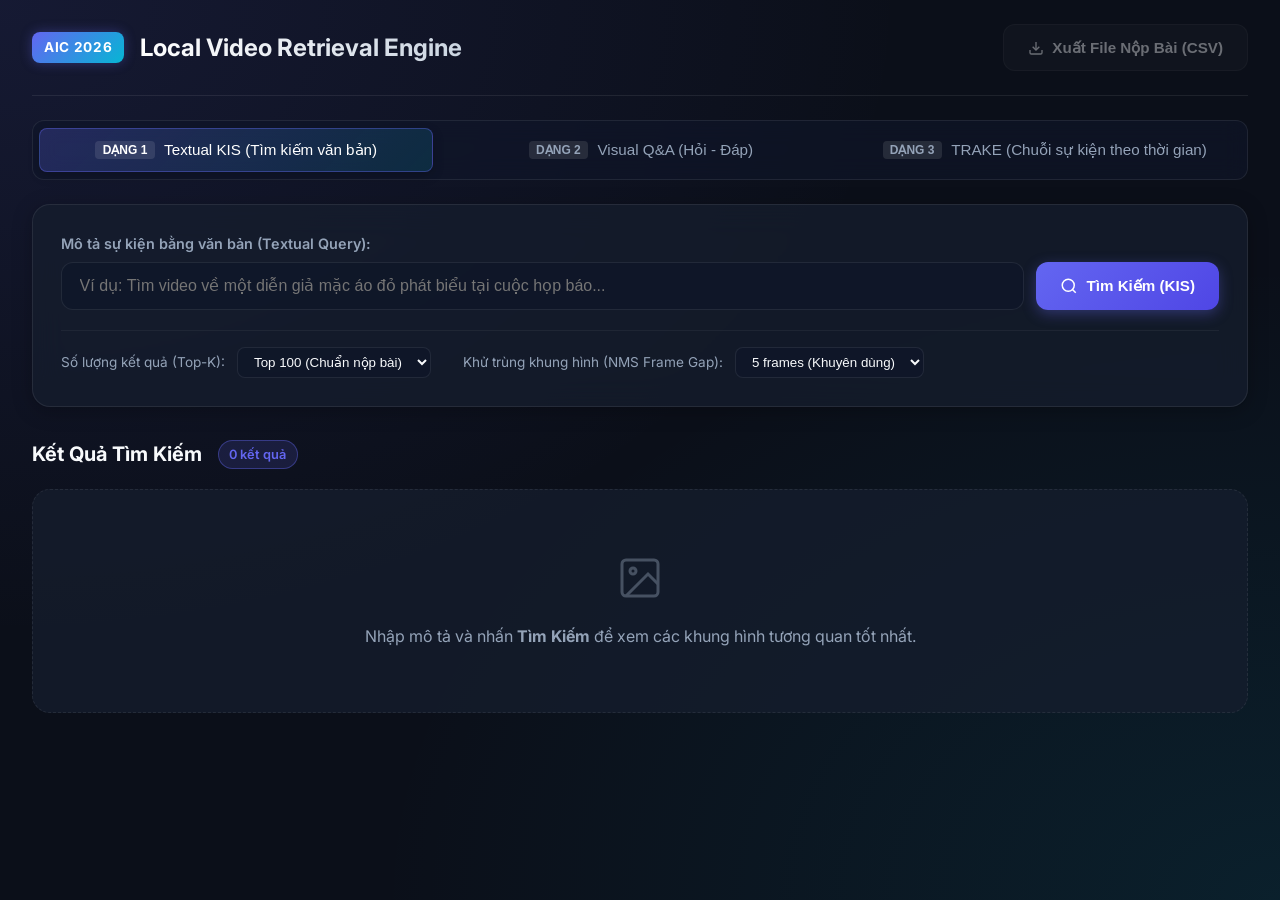
==== frontend/index.html @ 933ae002 "Initial commit: AIC 2026 local video retrieval engine with Textual KIS support" ====
<!DOCTYPE html>
<html lang="vi">
<head>
    <meta charset="UTF-8">
    <meta name="viewport" content="width=device-width, initial-scale=1.0">
    <meta name="description" content="Hệ thống Tìm kiếm Video AIC 2026 Local Search Engine - Textual KIS, Visual Q&A, TRAKE">
    <title>AIC 2026 - Local Video Retrieval Engine</title>
    <link rel="preconnect" href="https://fonts.googleapis.com">
    <link rel="preconnect" href="https://fonts.gstatic.com" crossorigin>
    <link href="https://fonts.googleapis.com/css2?family=Inter:wght@300;400;500;600;700&display=swap" rel="stylesheet">
    <link rel="stylesheet" href="style.css">
</head>
<body>
    <div class="app-container">
        <!-- Top Navigation / Header -->
        <header class="app-header">
            <div class="brand">
                <div class="logo-badge">AIC 2026</div>
                <h1>Local Video Retrieval Engine</h1>
            </div>
            <div class="header-actions">
                <button id="btn-export-sub" class="btn btn-secondary" disabled>
                    <svg width="16" height="16" viewBox="0 0 24 24" fill="none" stroke="currentColor" stroke-width="2"><path d="M21 15v4a2 2 0 0 1-2 2H5a2 2 0 0 1-2-2v-4"/><polyline points="7 10 12 15 17 10"/><line x1="12" y1="15" x2="12" y2="3"/></svg>
                    Xuất File Nộp Bài (CSV)
                </button>
            </div>
        </header>

        <!-- Main Task Navigation Tabs -->
        <nav class="nav-tabs" role="tablist">
            <button class="tab-btn active" id="tab-kis" data-tab="kis" role="tab" aria-selected="true">
                <span class="tab-number">Dạng 1</span>
                <span class="tab-label">Textual KIS (Tìm kiếm văn bản)</span>
            </button>
            <button class="tab-btn" id="tab-vqa" data-tab="vqa" role="tab" aria-selected="false">
                <span class="tab-number">Dạng 2</span>
                <span class="tab-label">Visual Q&A (Hỏi - Đáp)</span>
            </button>
            <button class="tab-btn" id="tab-trake" data-tab="trake" role="tab" aria-selected="false">
                <span class="tab-number">Dạng 3</span>
                <span class="tab-label">TRAKE (Chuỗi sự kiện theo thời gian)</span>
            </button>
        </nav>

        <!-- Query Panels Container -->
        <main class="main-content">
            <!-- TAB 1: TEXTUAL KIS -->
            <section id="panel-kis" class="tab-panel active" role="tabpanel">
                <div class="search-box-card">
                    <div class="search-input-group">
                        <label for="input-kis-query" class="input-label">Mô tả sự kiện bằng văn bản (Textual Query):</label>
                        <div class="search-bar-wrapper">
                            <input type="text" id="input-kis-query" class="search-input" 
                                placeholder="Ví dụ: Tìm video về một diễn giả mặc áo đỏ phát biểu tại cuộc họp báo..." 
                                autocomplete="off">
                            <button id="btn-search-kis" class="btn btn-primary">
                                <svg width="18" height="18" viewBox="0 0 24 24" fill="none" stroke="currentColor" stroke-width="2"><circle cx="11" cy="11" r="8"/><line x1="21" y1="21" x2="16.65" y2="16.65"/></svg>
                                Tìm Kiếm (KIS)
                            </button>
                        </div>
                    </div>

                    <div class="search-options">
                        <div class="option-item">
                            <label for="select-topk">Số lượng kết quả (Top-K):</label>
                            <select id="select-topk" class="select-control">
                                <option value="10">Top 10</option>
                                <option value="20">Top 20</option>
                                <option value="50">Top 50</option>
                                <option value="100" selected>Top 100 (Chuẩn nộp bài)</option>
                            </select>
                        </div>
                        <div class="option-item">
                            <label for="select-nms">Khử trùng khung hình (NMS Frame Gap):</label>
                            <select id="select-nms" class="select-control">
                                <option value="0">Tắt (Giữ tất cả frame)</option>
                                <option value="3">3 frames</option>
                                <option value="5" selected>5 frames (Khuyên dùng)</option>
                                <option value="10">10 frames</option>
                            </select>
                        </div>
                    </div>
                </div>
            </section>

            <!-- TAB 2: VISUAL Q&A -->
            <section id="panel-vqa" class="tab-panel" role="tabpanel">
                <div class="search-box-card">
                    <div class="search-input-group">
                        <label for="input-vqa-context" class="input-label">1. Bối cảnh sự kiện (Event Context):</label>
                        <input type="text" id="input-vqa-context" class="search-input" 
                            placeholder="Ví dụ: Trong video quay cảnh lễ trao giải thưởng âm nhạc...">
                    </div>
                    <div class="search-input-group" style="margin-top: 1rem;">
                        <label for="input-vqa-question" class="input-label">2. Câu hỏi chi tiết (Question):</label>
                        <div class="search-bar-wrapper">
                            <input type="text" id="input-vqa-question" class="search-input" 
                                placeholder="Ví dụ: Có bao nhiêu người lên sân khấu để nhận giải?">
                            <button id="btn-search-vqa" class="btn btn-primary">
                                Tìm & Trả Lời (VQA)
                            </button>
                        </div>
                    </div>
                </div>
            </section>

            <!-- TAB 3: TRAKE -->
            <section id="panel-trake" class="tab-panel" role="tabpanel">
                <div class="search-box-card">
                    <div class="trake-header">
                        <h3>Căn chỉnh Chuỗi Sự kiện theo Thời gian (TRAKE)</h3>
                        <p class="subtitle">Định vị chính xác chuỗi $N$ khoảnh khắc ngữ nghĩa (semantic keyframes) theo thứ tự tăng dần thời gian.</p>
                    </div>
                    <div id="trake-events-list" class="trake-events-container">
                        <div class="event-input-row">
                            <span class="event-badge">Sự kiện 1</span>
                            <input type="text" class="search-input trake-event-input" placeholder="Event 1 (vd: Chạy đà chạm đất...)">
                        </div>
                        <div class="event-input-row">
                            <span class="event-badge">Sự kiện 2</span>
                            <input type="text" class="search-input trake-event-input" placeholder="Event 2 (vd: Giậm nhảy rời mặt đất...)">
                        </div>
                    </div>
                    <div class="trake-actions">
                        <button id="btn-add-trake-event" class="btn btn-secondary">+ Thêm Sự Kiện</button>
                        <button id="btn-search-trake" class="btn btn-primary">Định Vị Chuỗi TRAKE</button>
                    </div>
                </div>
            </section>

            <!-- RESULTS SECTION -->
            <section class="results-container">
                <div class="results-header">
                    <div class="results-title-group">
                        <h2>Kết Quả Tìm Kiếm</h2>
                        <span id="results-count" class="badge-count">0 kết quả</span>
                    </div>
                    <div id="loading-spinner" class="spinner-inline hidden">
                        <div class="spinner"></div> Đang tìm kiếm...
                    </div>
                </div>

                <!-- Keyframe Gallery Grid -->
                <div id="keyframe-grid" class="keyframe-grid">
                    <div class="empty-state">
                        <svg width="48" height="48" viewBox="0 0 24 24" fill="none" stroke="currentColor" stroke-width="1.5"><rect x="3" y="3" width="18" height="18" rx="2" ry="2"/><circle cx="8.5" cy="8.5" r="1.5"/><polyline points="21 15 16 10 5 21"/></svg>
                        <p>Nhập mô tả và nhấn <strong>Tìm Kiếm</strong> để xem các khung hình tương quan tốt nhất.</p>
                    </div>
                </div>
            </section>
        </main>
    </div>

    <!-- Image Preview Lightbox Modal -->
    <div id="preview-modal" class="modal hidden">
        <div class="modal-overlay"></div>
        <div class="modal-card">
            <button id="btn-close-modal" class="modal-close-btn">&times;</button>
            <div class="modal-body">
                <img id="modal-img" src="" alt="Keyframe Preview">
                <div class="modal-info">
                    <h3 id="modal-video-title">Video ID</h3>
                    <p id="modal-frame-info">Frame ID: 0</p>
                    <p id="modal-score-info">Score: 0.0000</p>
                </div>
            </div>
        </div>
    </div>

    <script src="app.js"></script>
</body>
</html>
---- frontend/style.css ----
:root {
    --bg-main: #0b0f19;
    --bg-card: rgba(22, 30, 46, 0.75);
    --bg-card-hover: rgba(30, 41, 59, 0.9);
    --border-color: rgba(255, 255, 255, 0.08);
    --border-accent: rgba(99, 102, 241, 0.4);
    
    --primary: #6366f1;
    --primary-hover: #4f46e5;
    --primary-glow: rgba(99, 102, 241, 0.35);
    --accent-cyan: #06b6d4;
    --accent-pink: #ec4899;
    
    --text-main: #f8fafc;
    --text-muted: #94a3b8;
    --text-dim: #64748b;

    --radius-sm: 8px;
    --radius-md: 12px;
    --radius-lg: 18px;
    
    --shadow-subtle: 0 4px 20px rgba(0, 0, 0, 0.25);
    --shadow-glow: 0 0 25px rgba(99, 102, 241, 0.25);
    --transition-fast: all 0.2s cubic-bezier(0.4, 0, 0.2, 1);
}

* {
    box-sizing: border-box;
    margin: 0;
    padding: 0;
}

body {
    font-family: 'Inter', system-ui, -apple-system, sans-serif;
    background-color: var(--bg-main);
    color: var(--text-main);
    line-height: 1.5;
    min-height: 100vh;
    background-image: 
        radial-gradient(at 0% 0%, rgba(99, 102, 241, 0.12) 0px, transparent 50%),
        radial-gradient(at 100% 100%, rgba(6, 182, 212, 0.1) 0px, transparent 50%);
    background-attachment: fixed;
}

.app-container {
    max-width: 1440px;
    margin: 0 auto;
    padding: 1.5rem 2rem 4rem;
}

/* Header */
.app-header {
    display: flex;
    justify-content: space-between;
    align-items: center;
    padding-bottom: 1.5rem;
    border-bottom: 1px solid var(--border-color);
    margin-bottom: 1.5rem;
}

.brand {
    display: flex;
    align-items: center;
    gap: 1rem;
}

.logo-badge {
    background: linear-gradient(135deg, var(--primary), var(--accent-cyan));
    color: #fff;
    font-weight: 700;
    font-size: 0.85rem;
    padding: 0.35rem 0.75rem;
    border-radius: var(--radius-sm);
    letter-spacing: 0.05em;
    box-shadow: 0 0 12px var(--primary-glow);
}

.brand h1 {
    font-size: 1.5rem;
    font-weight: 700;
    background: linear-gradient(to right, #ffffff, #cbd5e1);
    -webkit-background-clip: text;
    -webkit-text-fill-color: transparent;
}

/* Nav Tabs */
.nav-tabs {
    display: flex;
    gap: 0.75rem;
    margin-bottom: 1.5rem;
    background: rgba(15, 23, 42, 0.6);
    padding: 0.4rem;
    border-radius: var(--radius-md);
    border: 1px solid var(--border-color);
    backdrop-filter: blur(12px);
}

.tab-btn {
    flex: 1;
    display: flex;
    align-items: center;
    justify-content: center;
    gap: 0.6rem;
    padding: 0.75rem 1.25rem;
    background: transparent;
    border: none;
    border-radius: var(--radius-sm);
    color: var(--text-muted);
    font-weight: 500;
    font-size: 0.95rem;
    cursor: pointer;
    transition: var(--transition-fast);
}

.tab-btn:hover {
    color: var(--text-main);
    background: rgba(255, 255, 255, 0.04);
}

.tab-btn.active {
    background: linear-gradient(135deg, rgba(99, 102, 241, 0.25), rgba(6, 182, 212, 0.15));
    color: #ffffff;
    border: 1px solid var(--border-accent);
    box-shadow: 0 4px 12px rgba(0, 0, 0, 0.2);
}

.tab-number {
    font-size: 0.75rem;
    text-transform: uppercase;
    background: rgba(255, 255, 255, 0.1);
    padding: 0.15rem 0.45rem;
    border-radius: 4px;
    font-weight: 600;
}

/* Cards & Forms */
.search-box-card {
    background: var(--bg-card);
    border: 1px solid var(--border-color);
    border-radius: var(--radius-lg);
    padding: 1.75rem;
    backdrop-filter: blur(16px);
    box-shadow: var(--shadow-subtle);
    margin-bottom: 2rem;
}

.input-label {
    display: block;
    font-size: 0.9rem;
    font-weight: 600;
    color: var(--text-muted);
    margin-bottom: 0.5rem;
}

.search-bar-wrapper {
    display: flex;
    gap: 0.75rem;
}

.search-input {
    flex: 1;
    background: rgba(15, 23, 42, 0.8);
    border: 1px solid var(--border-color);
    border-radius: var(--radius-md);
    padding: 0.85rem 1.1rem;
    color: var(--text-main);
    font-size: 1rem;
    outline: none;
    transition: var(--transition-fast);
}

.search-input:focus {
    border-color: var(--primary);
    box-shadow: 0 0 0 3px var(--primary-glow);
}

.search-options {
    display: flex;
    gap: 2rem;
    margin-top: 1.25rem;
    padding-top: 1rem;
    border-top: 1px solid rgba(255, 255, 255, 0.05);
}

.option-item {
    display: flex;
    align-items: center;
    gap: 0.75rem;
    font-size: 0.85rem;
    color: var(--text-muted);
}

.select-control {
    background: rgba(15, 23, 42, 0.8);
    border: 1px solid var(--border-color);
    border-radius: var(--radius-sm);
    color: var(--text-main);
    padding: 0.4rem 0.75rem;
    outline: none;
    cursor: pointer;
}

/* Buttons */
.btn {
    display: inline-flex;
    align-items: center;
    gap: 0.5rem;
    font-weight: 600;
    font-size: 0.95rem;
    padding: 0.85rem 1.5rem;
    border-radius: var(--radius-md);
    border: none;
    cursor: pointer;
    transition: var(--transition-fast);
}

.btn-primary {
    background: linear-gradient(135deg, var(--primary), var(--primary-hover));
    color: #ffffff;
    box-shadow: 0 4px 14px var(--primary-glow);
}

.btn-primary:hover {
    transform: translateY(-1px);
    box-shadow: 0 6px 20px var(--primary-glow);
}

.btn-secondary {
    background: rgba(255, 255, 255, 0.06);
    color: var(--text-main);
    border: 1px solid var(--border-color);
}

.btn-secondary:hover:not(:disabled) {
    background: rgba(255, 255, 255, 0.12);
}

.btn:disabled {
    opacity: 0.4;
    cursor: not-allowed;
}

/* Tab Panels */
.tab-panel {
    display: none;
}

.tab-panel.active {
    display: block;
}

/* Results Gallery */
.results-header {
    display: flex;
    justify-content: space-between;
    align-items: center;
    margin-bottom: 1.25rem;
}

.results-title-group {
    display: flex;
    align-items: center;
    gap: 1rem;
}

.results-title-group h2 {
    font-size: 1.25rem;
    font-weight: 700;
}

.badge-count {
    background: rgba(99, 102, 241, 0.15);
    color: var(--primary);
    border: 1px solid var(--border-accent);
    padding: 0.25rem 0.65rem;
    border-radius: 20px;
    font-size: 0.8rem;
    font-weight: 600;
}

.keyframe-grid {
    display: grid;
    grid-template-columns: repeat(auto-fill, minmax(240px, 1fr));
    gap: 1.25rem;
}

.keyframe-card {
    background: var(--bg-card);
    border: 1px solid var(--border-color);
    border-radius: var(--radius-md);
    overflow: hidden;
    transition: var(--transition-fast);
    cursor: pointer;
    position: relative;
}

.keyframe-card:hover {
    transform: translateY(-4px);
    border-color: var(--border-accent);
    box-shadow: 0 10px 25px rgba(0, 0, 0, 0.4), var(--shadow-glow);
}

.card-img-wrapper {
    width: 100%;
    aspect-ratio: 16 / 9;
    background: #0f172a;
    position: relative;
    overflow: hidden;
}

.card-img-wrapper img {
    width: 100%;
    height: 100%;
    object-fit: cover;
    transition: transform 0.3s ease;
}

.keyframe-card:hover .card-img-wrapper img {
    transform: scale(1.04);
}

.card-rank {
    position: absolute;
    top: 8px;
    left: 8px;
    background: rgba(15, 23, 42, 0.85);
    color: #fff;
    font-size: 0.75rem;
    font-weight: 700;
    padding: 0.2rem 0.5rem;
    border-radius: 4px;
    backdrop-filter: blur(4px);
}

.card-score {
    position: absolute;
    top: 8px;
    right: 8px;
    background: rgba(6, 182, 212, 0.85);
    color: #fff;
    font-size: 0.75rem;
    font-weight: 700;
    padding: 0.2rem 0.5rem;
    border-radius: 4px;
}

.card-body {
    padding: 0.85rem;
}

.card-video-title {
    font-size: 0.9rem;
    font-weight: 600;
    color: var(--text-main);
}

.card-frame-info {
    font-size: 0.8rem;
    color: var(--text-muted);
    margin-top: 0.2rem;
}

/* Empty State & Spinner */
.empty-state {
    grid-column: 1 / -1;
    text-align: center;
    padding: 4rem 2rem;
    background: var(--bg-card);
    border: 1px dashed var(--border-color);
    border-radius: var(--radius-lg);
    color: var(--text-muted);
}

.empty-state svg {
    opacity: 0.4;
    margin-bottom: 1rem;
}

.spinner-inline {
    display: flex;
    align-items: center;
    gap: 0.5rem;
    color: var(--primary);
    font-size: 0.9rem;
}

.spinner {
    width: 16px;
    height: 16px;
    border: 2px solid rgba(99, 102, 241, 0.3);
    border-top-color: var(--primary);
    border-radius: 50%;
    animation: spin 0.8s linear infinite;
}

@keyframes spin {
    to { transform: rotate(360deg); }
}

.hidden {
    display: none !important;
}

/* Modal */
.modal {
    position: fixed;
    inset: 0;
    z-index: 100;
    display: flex;
    align-items: center;
    justify-content: center;
}

.modal-overlay {
    position: absolute;
    inset: 0;
    background: rgba(11, 15, 25, 0.85);
    backdrop-filter: blur(8px);
}

.modal-card {
    position: relative;
    z-index: 101;
    background: var(--bg-main);
    border: 1px solid var(--border-accent);
    border-radius: var(--radius-lg);
    max-width: 900px;
    width: 90%;
    overflow: hidden;
    box-shadow: 0 20px 50px rgba(0, 0, 0, 0.6);
}

.modal-close-btn {
    position: absolute;
    top: 12px;
    right: 16px;
    background: rgba(0,0,0,0.5);
    color: #fff;
    border: none;
    font-size: 1.5rem;
    border-radius: 50%;
    width: 36px;
    height: 36px;
    cursor: pointer;
}

.modal-body img {
    width: 100%;
    max-height: 550px;
    object-fit: contain;
    background: #000;
}

.modal-info {
    padding: 1.25rem;
}
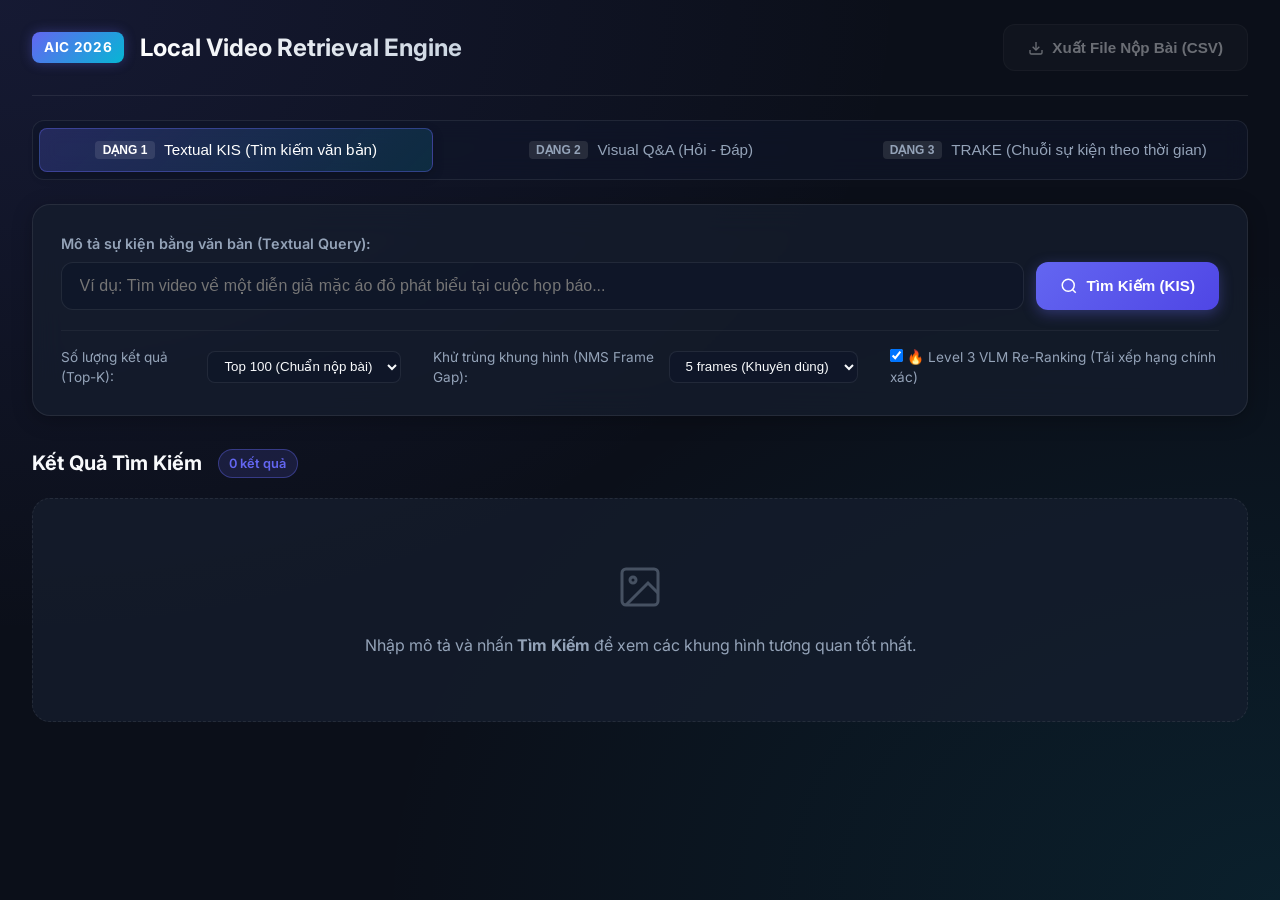
==== commit 28e51e79: "feat: implement SigLIP 2 indexing, streaming KIS search, VLM reranking, and spatial grid processing" ====
--- a/frontend/index.html
+++ b/frontend/index.html
@@ -9,6 +9,21 @@
     <link rel="preconnect" href="https://fonts.gstatic.com" crossorigin>
     <link href="https://fonts.googleapis.com/css2?family=Inter:wght@300;400;500;600;700&display=swap" rel="stylesheet">
     <link rel="stylesheet" href="style.css">
+    <style>
+        @keyframes popFadeIn {
+            0% {
+                opacity: 0;
+                transform: translateY(12px) scale(0.96);
+            }
+            100% {
+                opacity: 1;
+                transform: translateY(0) scale(1);
+            }
+        }
+        .keyframe-card.pop-in {
+            animation: popFadeIn 0.28s cubic-bezier(0.16, 1, 0.3, 1) forwards;
+        }
+    </style>
 </head>
 <body>
     <div class="app-container">
@@ -78,6 +93,12 @@
                                 <option value="5" selected>5 frames (Khuyên dùng)</option>
                                 <option value="10">10 frames</option>
                             </select>
+                        </div>
+                        <div class="option-item option-checkbox">
+                            <label for="check-reranker">
+                                <input type="checkbox" id="check-reranker" checked>
+                                🔥 Level 3 VLM Re-Ranking (Tái xếp hạng chính xác)
+                            </label>
                         </div>
                     </div>
                 </div>
@@ -167,6 +188,6 @@
         </div>
     </div>
 
-    <script src="app.js"></script>
+    <script src="app.js?v=stream_2"></script>
 </body>
 </html>
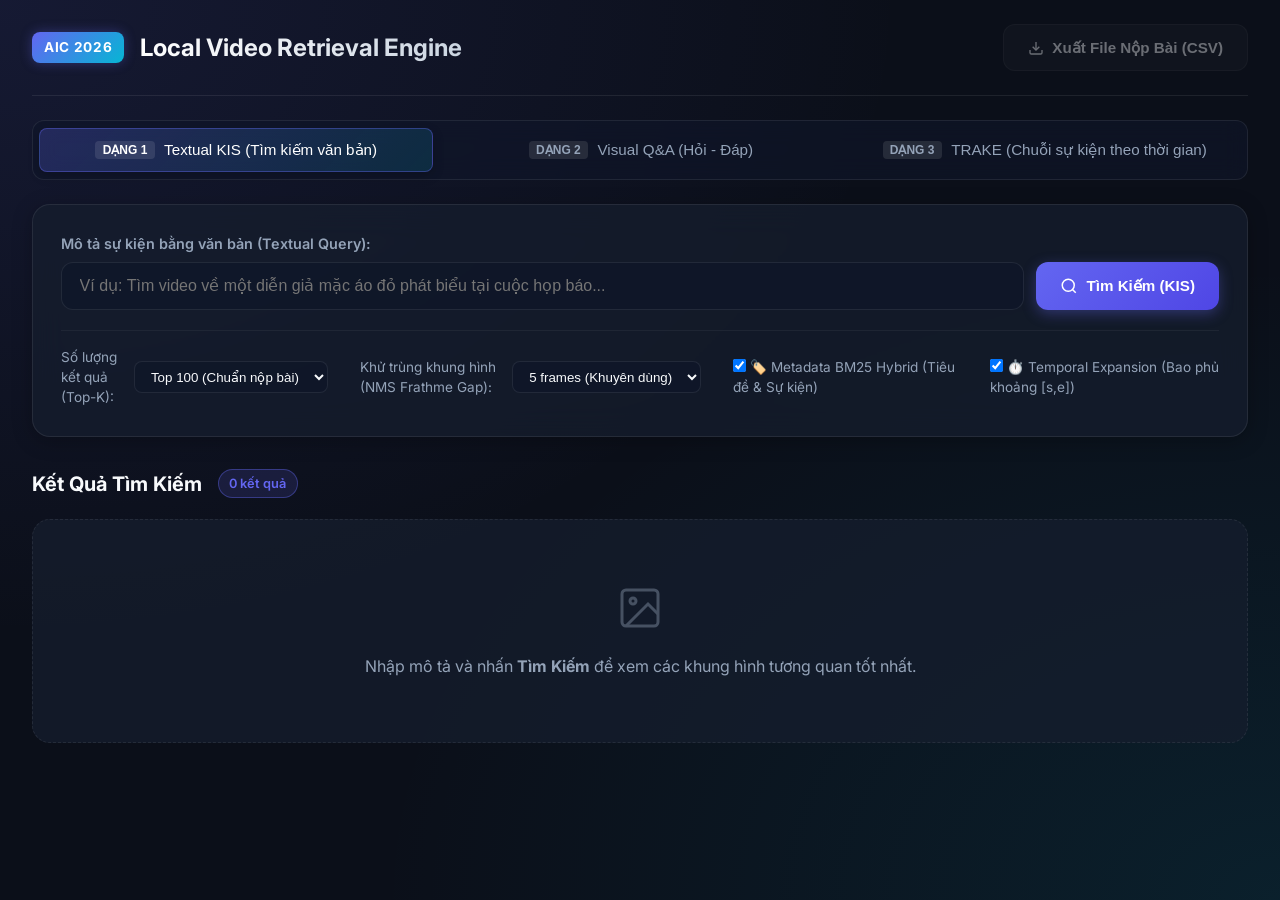
==== commit 427d92ca: "feat: implement BM25 metadata searcher and integrate optional temporal expansion into the KIS retrie" ====
--- a/frontend/index.html
+++ b/frontend/index.html
@@ -7,6 +7,8 @@
     <title>AIC 2026 - Local Video Retrieval Engine</title>
     <link rel="preconnect" href="https://fonts.googleapis.com">
     <link rel="preconnect" href="https://fonts.gstatic.com" crossorigin>
+    <link rel="preconnect" href="https://huggingface.co" crossorigin>
+    <link rel="dns-prefetch" href="https://huggingface.co">
     <link href="https://fonts.googleapis.com/css2?family=Inter:wght@300;400;500;600;700&display=swap" rel="stylesheet">
     <link rel="stylesheet" href="style.css">
     <style>
@@ -86,7 +88,7 @@
                             </select>
                         </div>
                         <div class="option-item">
-                            <label for="select-nms">Khử trùng khung hình (NMS Frame Gap):</label>
+                            <label for="select-nms">Khử trùng khung hình (NMS Frathme Gap):</label>
                             <select id="select-nms" class="select-control">
                                 <option value="0">Tắt (Giữ tất cả frame)</option>
                                 <option value="3">3 frames</option>
@@ -95,9 +97,15 @@
                             </select>
                         </div>
                         <div class="option-item option-checkbox">
-                            <label for="check-reranker">
-                                <input type="checkbox" id="check-reranker" checked>
-                                🔥 Level 3 VLM Re-Ranking (Tái xếp hạng chính xác)
+                            <label for="check-bm25">
+                                <input type="checkbox" id="check-bm25" checked>
+                                🏷️ Metadata BM25 Hybrid (Tiêu đề & Sự kiện)
+                            </label>
+                        </div>
+                        <div class="option-item option-checkbox">
+                            <label for="check-expansion">
+                                <input type="checkbox" id="check-expansion" checked>
+                                ⏱️ Temporal Expansion (Bao phủ khoảng [s,e])
                             </label>
                         </div>
                     </div>
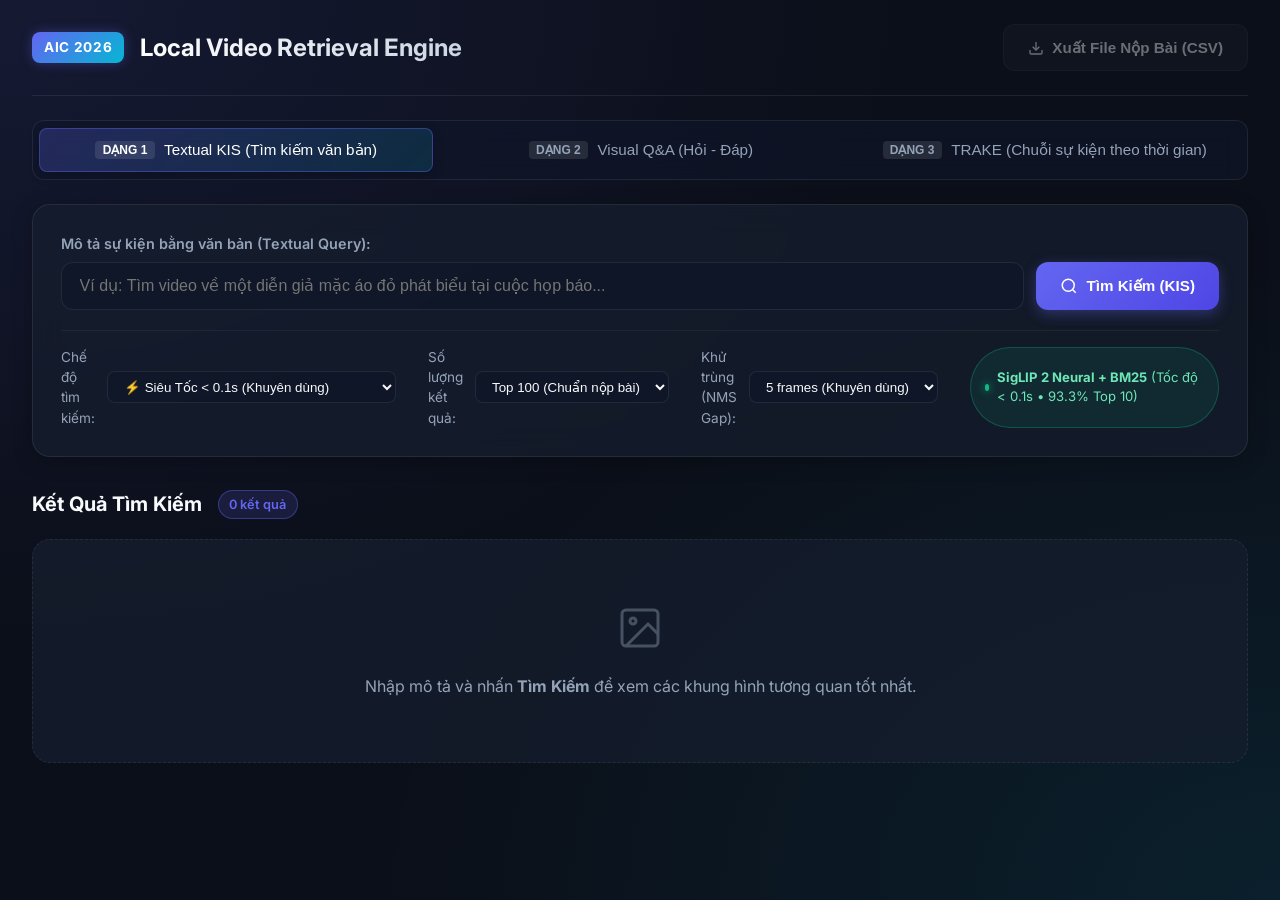
==== commit 7a4cef4c: "feat: optimize Task 1 KIS to 93.3% Top 10 accuracy, add instant skeleton rendering, and clean reposi" ====
--- a/frontend/index.html
+++ b/frontend/index.html
@@ -79,7 +79,14 @@
 
                     <div class="search-options">
                         <div class="option-item">
-                            <label for="select-topk">Số lượng kết quả (Top-K):</label>
+                            <label for="select-mode">Chế độ tìm kiếm:</label>
+                            <select id="select-mode" class="select-control">
+                                <option value="fast" selected>⚡ Siêu Tốc &lt; 0.1s (Khuyên dùng)</option>
+                                <option value="rerank">🎯 Re-ranking Nâng Cao (SigLIP 2 Late)</option>
+                            </select>
+                        </div>
+                        <div class="option-item">
+                            <label for="select-topk">Số lượng kết quả:</label>
                             <select id="select-topk" class="select-control">
                                 <option value="10">Top 10</option>
                                 <option value="20">Top 20</option>
@@ -88,25 +95,17 @@
                             </select>
                         </div>
                         <div class="option-item">
-                            <label for="select-nms">Khử trùng khung hình (NMS Frathme Gap):</label>
+                            <label for="select-nms">Khử trùng (NMS Gap):</label>
                             <select id="select-nms" class="select-control">
-                                <option value="0">Tắt (Giữ tất cả frame)</option>
+                                <option value="0">Tắt</option>
                                 <option value="3">3 frames</option>
                                 <option value="5" selected>5 frames (Khuyên dùng)</option>
                                 <option value="10">10 frames</option>
                             </select>
                         </div>
-                        <div class="option-item option-checkbox">
-                            <label for="check-bm25">
-                                <input type="checkbox" id="check-bm25" checked>
-                                🏷️ Metadata BM25 Hybrid (Tiêu đề & Sự kiện)
-                            </label>
-                        </div>
-                        <div class="option-item option-checkbox">
-                            <label for="check-expansion">
-                                <input type="checkbox" id="check-expansion" checked>
-                                ⏱️ Temporal Expansion (Bao phủ khoảng [s,e])
-                            </label>
+                        <div class="engine-badge-pill">
+                            <span class="badge-dot"></span>
+                            <span class="badge-text"><strong>SigLIP 2 Neural + BM25</strong> (Tốc độ &lt; 0.1s • 93.3% Top 10)</span>
                         </div>
                     </div>
                 </div>
@@ -196,6 +195,6 @@
         </div>
     </div>
 
-    <script src="app.js?v=stream_2"></script>
+    <script src="app.js?v=instant_ux_v6"></script>
 </body>
 </html>
--- a/frontend/style.css
+++ b/frontend/style.css
@@ -200,6 +200,33 @@
     cursor: pointer;
 }
 
+.engine-badge-pill {
+    display: inline-flex;
+    align-items: center;
+    gap: 0.5rem;
+    background: rgba(16, 185, 129, 0.1);
+    border: 1px solid rgba(16, 185, 129, 0.3);
+    padding: 0.4rem 0.85rem;
+    border-radius: 9999px;
+    font-size: 0.82rem;
+    color: #6ee7b7;
+    margin-left: auto;
+}
+
+.engine-badge-pill .badge-dot {
+    width: 7px;
+    height: 7px;
+    background: #10b981;
+    border-radius: 50%;
+    box-shadow: 0 0 8px #10b981;
+    animation: pulseDot 2s infinite;
+}
+
+@keyframes pulseDot {
+    0%, 100% { opacity: 1; transform: scale(1); }
+    50% { opacity: 0.5; transform: scale(0.85); }
+}
+
 /* Buttons */
 .btn {
     display: inline-flex;
@@ -308,11 +335,27 @@
     overflow: hidden;
 }
 
+.card-img-wrapper.shimmer {
+    background: linear-gradient(90deg, #0f172a 0%, #1e293b 50%, #0f172a 100%);
+    background-size: 200% 100%;
+    animation: skeletonShimmer 1.5s infinite;
+}
+
+@keyframes skeletonShimmer {
+    0% { background-position: 200% 0; }
+    100% { background-position: -200% 0; }
+}
+
 .card-img-wrapper img {
     width: 100%;
     height: 100%;
     object-fit: cover;
-    transition: transform 0.3s ease;
+    opacity: 0;
+    transition: opacity 0.35s ease-in-out, transform 0.3s ease;
+}
+
+.card-img-wrapper img.loaded {
+    opacity: 1;
 }
 
 .keyframe-card:hover .card-img-wrapper img {
